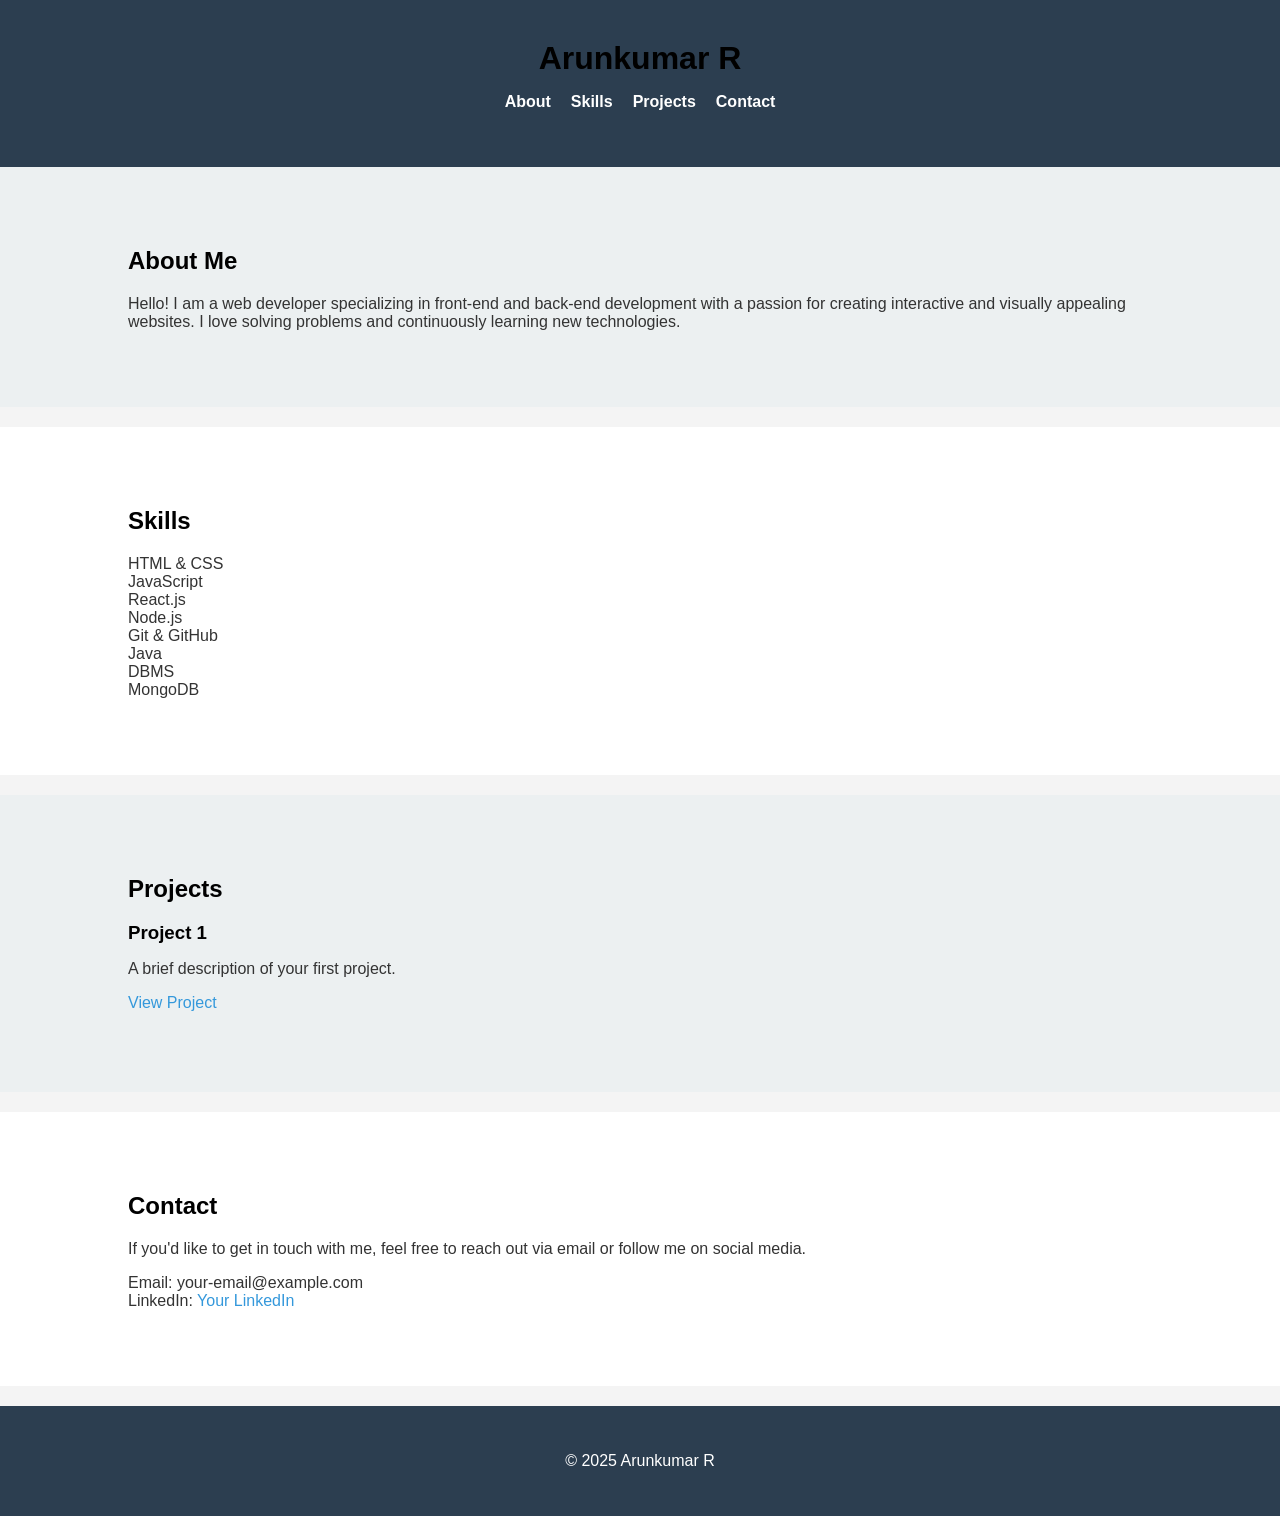
==== index.html @ 29df7aaf "commited" ====
<!DOCTYPE html>
<html lang="en">

<head>
    <meta charset="UTF-8">
    <meta name="viewport" content="width=device-width, initial-scale=1.0">
    <meta http-equiv="X-UA-Compatible" content="ie=edge">
    <title>Your Portfolio</title>
    <link rel="stylesheet" href="style.css">
</head>

<body>
    <header>
        <div class="container">
            <h1>Arunkumar R</h1>
            <nav>
                <ul>
                    <li><a href="#about">About</a></li>
                    <li><a href="#skills">Skills</a></li>
                    <li><a href="#projects">Projects</a></li>
                    <li><a href="#contact">Contact</a></li>
                </ul>
            </nav>
        </div>
    </header>

    <section id="about" class="section">
        <div class="container">
            <h2>About Me</h2>
            <p>Hello! I am a web developer specializing in front-end and back-end development with a passion for creating
                interactive and visually appealing websites. I love solving problems and continuously learning new
                technologies.</p>
        </div>
    </section>

    <section id="skills" class="section">
        <div class="container">
            <h2>Skills</h2>
            <ul>
                <li>HTML & CSS</li>
                <li>JavaScript</li>
                <li>React.js</li>
                <li>Node.js</li>
                <li>Git & GitHub</li>
		<li>Java</li>
		<li>DBMS</li>
		<li>MongoDB</li>
            </ul>
        </div>
    </section>

    <section id="projects" class="section">
        <div class="container">
            <h2>Projects</h2>
            <div class="project">
                <h3>Project 1</h3>
                <p>A brief description of your first project.</p>
                <a href="https://link-to-project.com" target="_blank">View Project</a>
            </div>
        </div>
    </section>

    <section id="contact" class="section">
        <div class="container">
            <h2>Contact</h2>
            <p>If you'd like to get in touch with me, feel free to reach out via email or follow me on social media.</p>
            <ul>
                <li>Email: your-email@example.com</li>
                <li>LinkedIn: <a href="https://www.linkedin.com/in/arunkumar-r-72082b302/" target="_blank">Your LinkedIn</a></li>
            </ul>
        </div>
    </section>

    <footer>
        <div class="container">
            <p>&copy; 2025 Arunkumar R</p>
        </div>
    </footer>
</body>

</html>
---- style.css ----
/* Global Styles */
body {
    font-family: Arial, sans-serif;
    margin: 0;
    padding: 0;
    background-color: #f4f4f4;
    color: #333;
}

.container {
    width: 80%;
    margin: 0 auto;
    padding: 20px;
}

h1, h2, h3 {
    color: black ;
}

ul {
    list-style: none;
    padding: 0;
}

a {
    text-decoration: none;
    color: #3498db;
}

a:hover {
    text-decoration: underline;
}

/* Header */
header {
    background-color: #2c3e50;
    padding: 20px 0;
    color: white;
}

header h1 {
    margin: 0;
    text-align: center;
}

header nav ul {
    display: flex;
    justify-content: center;
    gap: 20px;
}

header nav ul li {
    display: inline-block;
}

header nav ul li a {
    color: white;
    font-weight: bold;
}

/* Section Styles */
.section {
    padding: 40px 0;
    background-color: #ffffff;
    margin-bottom: 20px;
}

.section:nth-child(even) {
    background-color: #ecf0f1;
}

.project {
    margin-bottom: 20px;
}

.project h3 {
    margin: 0;
}

footer {
    background-color: #2c3e50;
    color: white;
    padding: 10px 0;
    text-align: center;
}

/* Mobile responsiveness */
@media (max-width: 768px) {
    .container {
        width: 90%;
    }

    header nav ul {
        flex-direction: column;
        gap: 10px;
    }
}
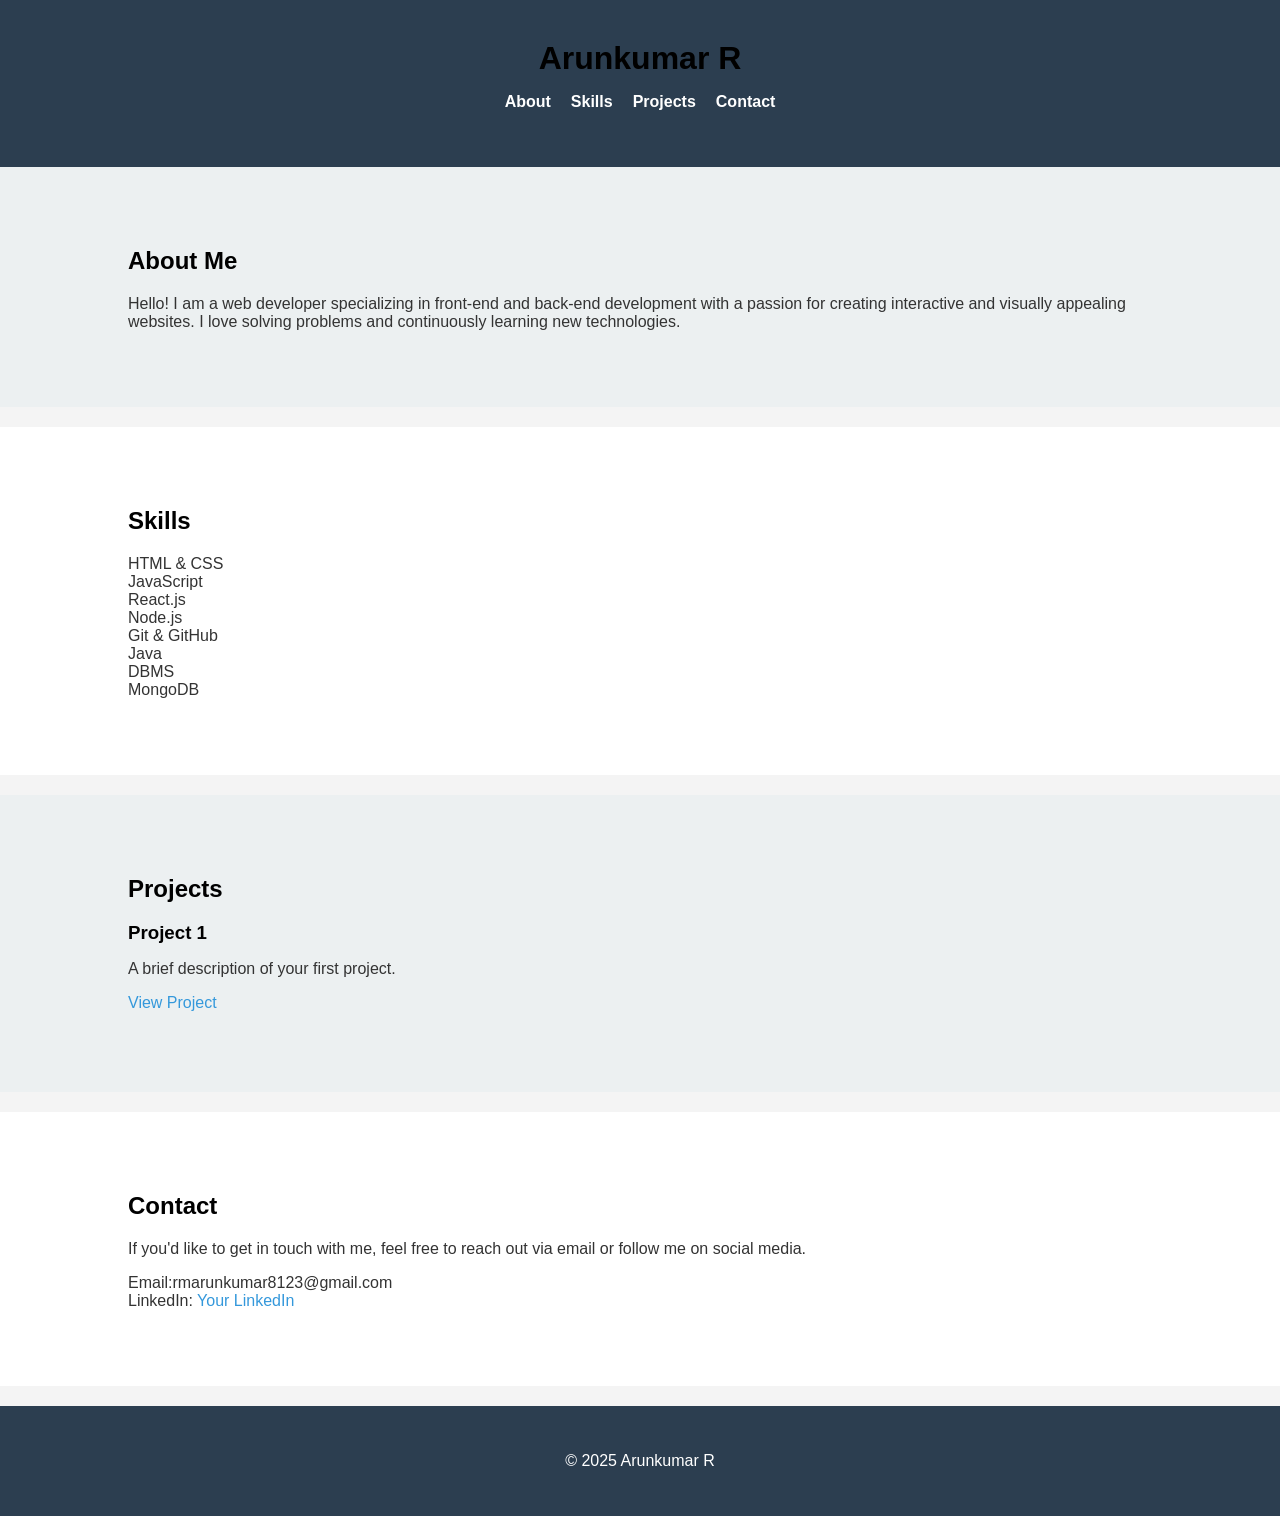
==== commit 5ec95740: "updated" ====
--- a/index.html
+++ b/index.html
@@ -55,7 +55,7 @@
             <div class="project">
                 <h3>Project 1</h3>
                 <p>A brief description of your first project.</p>
-                <a href="https://link-to-project.com" target="_blank">View Project</a>
+                <a href="https://github.com/Raunkumar/School-Administartive-Software.git" target="_blank">View Project</a>
             </div>
         </div>
     </section>
@@ -65,7 +65,7 @@
             <h2>Contact</h2>
             <p>If you'd like to get in touch with me, feel free to reach out via email or follow me on social media.</p>
             <ul>
-                <li>Email: your-email@example.com</li>
+                <li>Email:rmarunkumar8123@gmail.com</li>
                 <li>LinkedIn: <a href="https://www.linkedin.com/in/arunkumar-r-72082b302/" target="_blank">Your LinkedIn</a></li>
             </ul>
         </div>
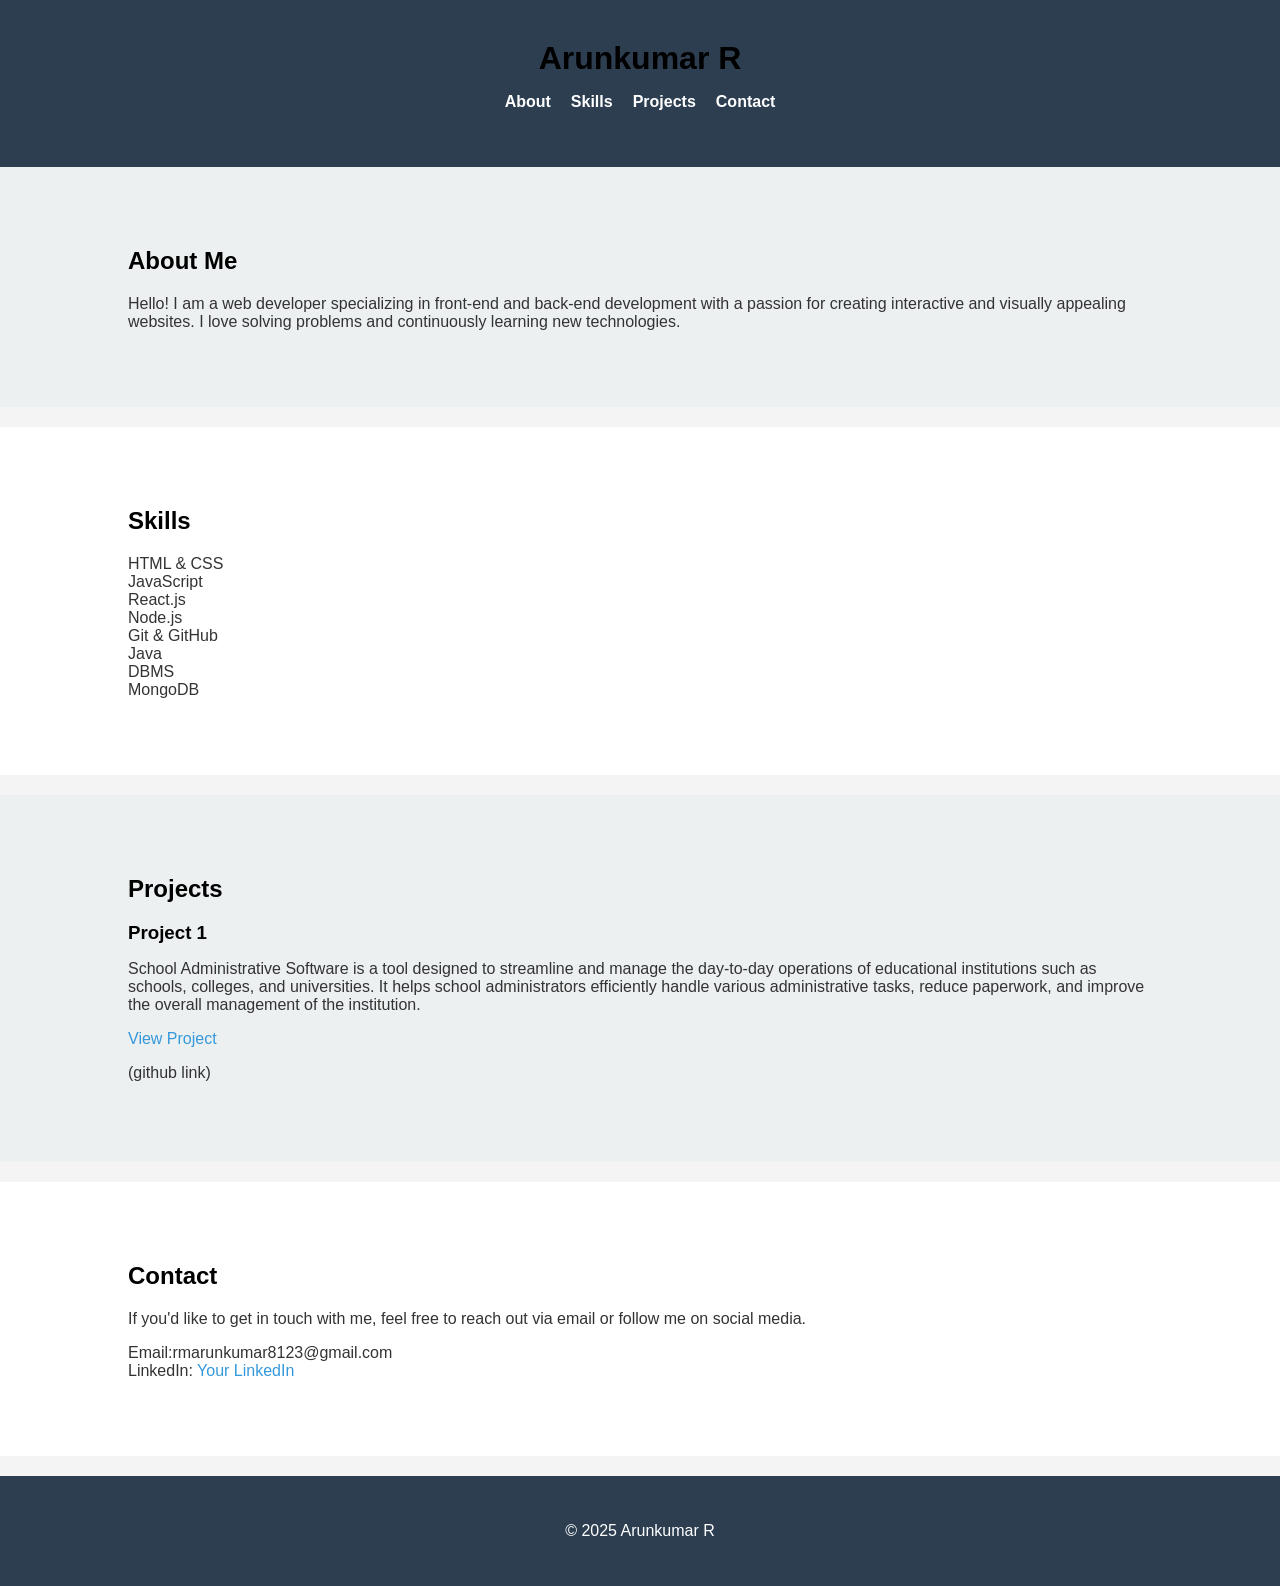
==== commit 848618ea: "updated" ====
--- a/index.html
+++ b/index.html
@@ -54,8 +54,8 @@
             <h2>Projects</h2>
             <div class="project">
                 <h3>Project 1</h3>
-                <p>A brief description of your first project.</p>
-                <a href="https://github.com/Raunkumar/School-Administartive-Software.git" target="_blank">View Project</a>
+                <p>School Administrative Software is a tool designed to streamline and manage the day-to-day operations of educational institutions such as schools, colleges, and universities. It helps school administrators efficiently handle various administrative tasks, reduce paperwork, and improve the overall management of the institution.</p>
+                <a href="https://github.com/Raunkumar/School-Administartive-Software.git" target="_blank">View Project</a><p>(github link)</p>
             </div>
         </div>
     </section>
